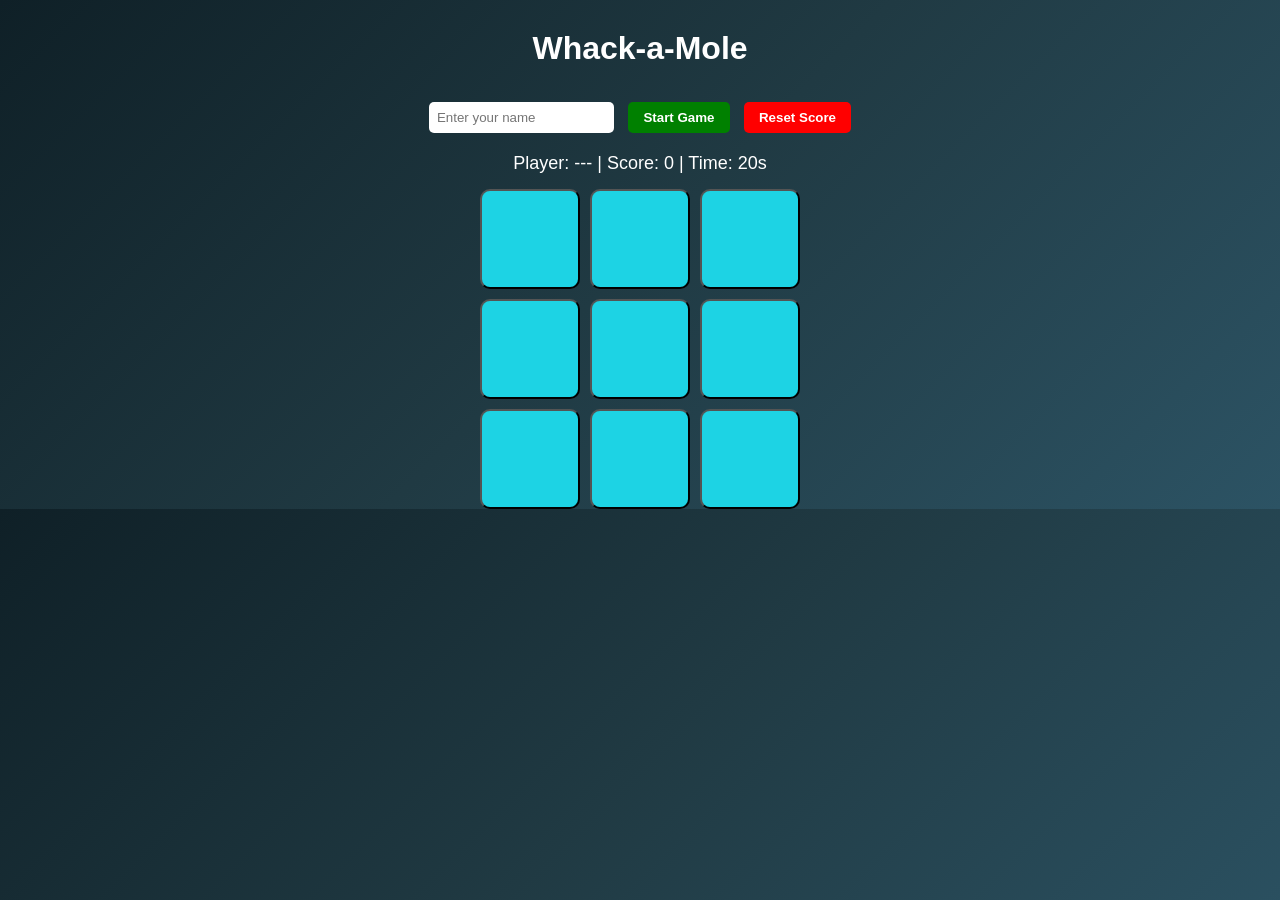
==== game.html @ 081341e7 "Updated game logic" ====
<!DOCTYPE html>
<html lang="en">

<head>
    <meta charset="UTF-8">
    <meta name="viewport" content="width=device-width, initial-scale=1.0">
    <title>Whack-a-Mole</title>
    <link rel="stylesheet" href="./style.css">
</head>

<body>
    <div class="container">
        <h1 class="title">Whack-a-Mole</h1>
        <input type="text" id="name" placeholder="Enter your name">
        <button onclick="startGame()" id="startButton">Start Game</button>
        <button onclick="resetScore()" id="resetButton">Reset Score</button>
        <div class="score-board">
            Player: <span id="displayName">---</span> |
            Score: <span id="score">0</span> |
            Time: <span id="time">20</span>s
        </div>
        <div class="grid">
            <button class="hole" onclick="whack(0)"></button>
            <button class="hole" onclick="whack(1)"></button>
            <button class="hole" onclick="whack(2)"></button>
            <button class="hole" onclick="whack(3)"></button>
            <button class="hole" onclick="whack(4)"></button>
            <button class="hole" onclick="whack(5)"></button>
            <button class="hole" onclick="whack(6)"></button>
            <button class="hole" onclick="whack(7)"></button>
            <button class="hole" onclick="whack(8)"></button>
        </div>
        <div id="result"></div>
    </div>


</body>
<script>
    let score = 0;
    let time = 20;
    let current = -1;
    let timer;
    let moleTimer;

    const holes = document.querySelectorAll(".hole");
console.log(holes);

    const startGame = () => {
        const playername = document.getElementById("name").value;

        if (playername === "") {
            alert("Please enter your name");
            return;
        } else {
            document.getElementById("displayName").innerHTML = playername;
            score = 0;
            time = 20;
            document.getElementById("score").innerHTML = score;
            document.getElementById("time").innerHTML = time;
            document.getElementById("result").innerHTML = "";
            timer = setInterval(countDown, 1000);
            moleTimer = setInterval(showMole, 1000);

        }

    }

    function showMole() {
        holes.forEach(h => h.innerHTML = "");
        let random = Math.floor(Math.random() * 9);
        holes[random].innerHTML = '<img src="./assets/mole.png" width="100">';
        current = random;
    }

    function whack(index) {
        if (index === current) {
            score++;
            document.getElementById("score").innerHTML = score;
            holes[index].innerHTML = "";
            current = -1;
        }
    }

    function countDown() {
        time--;
        document.getElementById("time").innerHTML = time;

        if (time === 0) {
            clearInterval(timer);
            clearInterval(moleTimer);

            holes.forEach(h => h.innerHTML = "");

            if (score >= 5) {
                document.getElementById("result").innerHTML = "You Won!";
                alert("Game Over! You Won");
            } else {
                document.getElementById("result").innerHTML = "You Lost!";
                alert("Game Over! You Lost");
            }
        }
    }

    const resetScore = () => {
        score = 0;
        document.getElementById("score").innerHTML = score;
        document.getElementById("result").innerHTML = "";
        alert("Score Reset Successfully!");
    }
</script>

</html>
---- style.css ----
*{
    margin: 0;
    padding: 0;
    box-sizing: border-box;
}

body{
    font-family: 'Segoe UI', sans-serif;
    background: linear-gradient(135deg, #0f2027, #203a43, #2c5364);
    color: white;
}

/* Navigation bar */
.navBar {
    display: flex;
    justify-content: space-between;
    align-items: center;
    padding: 20px 60px;
    background: rgba(0, 0, 0, 0.6);
}
.webtitle {
    font-size: 26px;
    font-weight: bold;
    letter-spacing: 1px;
}

.links {
    list-style: none;
    display: flex;
    gap: 30px;
}

.links a {
    text-decoration: none;
    color: white;
    font-size: 18px;
    position: relative;
    transition: 0.3s;
}

.links a:hover{
    color: #7c0594;
}

/* description Section */
.para {
    text-align: center;
    max-width: 800px;
    margin: 100px auto;
    padding: 20px;
}

.para h1 {
    font-size: 42px;
    margin-bottom: 20px;
    background: linear-gradient(to right, #00e5ff, #ff00c8);
    background-clip: text;
    -webkit-background-clip: text;
    -webkit-text-fill-color: transparent;
}

.para p {
    font-size: 18px;
    line-height: 1.7;
    margin-bottom: 20px;
    color: #f1f1f1;
}

/* Button */
.btn {
    display: inline-block;
    margin-top: 20px;
    padding: 12px 30px;
    background: linear-gradient(45deg, #00e5ff, #ff00c8);
    color: white;
    text-decoration: none;
    border-radius: 30px;
    font-weight: bold;
    transition: 0.3s ease;
}

.btn:hover {
    transform: scale(1.1);
    box-shadow: 0 0 15px #00e5ff;
}

/* Tagline */

.tagline {
    margin-top: 40px;
    font-size: 20px;
    letter-spacing: 3px;
    color: #ff9800;
}

/* game page */

.container{
    text-align: center;
}
.title{
    margin: 30px;
}
#name{
    padding:8px;
    border:none;
    border-radius:5px;
    margin:5px;
}
/* start and reset buttons */
#startButton, #resetButton{
    padding:8px 15px;
    border:none;
    border-radius:5px;
    cursor:pointer;
    margin:5px;
    font-weight:bold;
    color:white;
}
#startButton{
        background-color:green;

}
#resetButton{
        background-color:red;

}
/* display name, score and time */
.score-board{
    margin:15px 0;
    font-size:18px;
}
.grid{
    display:grid;
    grid-template-columns: repeat(3,100px);
    gap:10px;
    justify-content:center;
}
.hole{
    width:100px;
    height:100px;
    background-color: rgb(29, 211, 228);
    border-radius:10px;
    display:flex;
    justify-content:center;
    align-items:center;
    cursor:pointer;
    font-size:40px;
}
/* Responsive */

@media (max-width: 768px) {
    .navBar {
        flex-direction: column;
        gap: 15px;
    }

    .para h1 {
        font-size: 30px;
    }
}
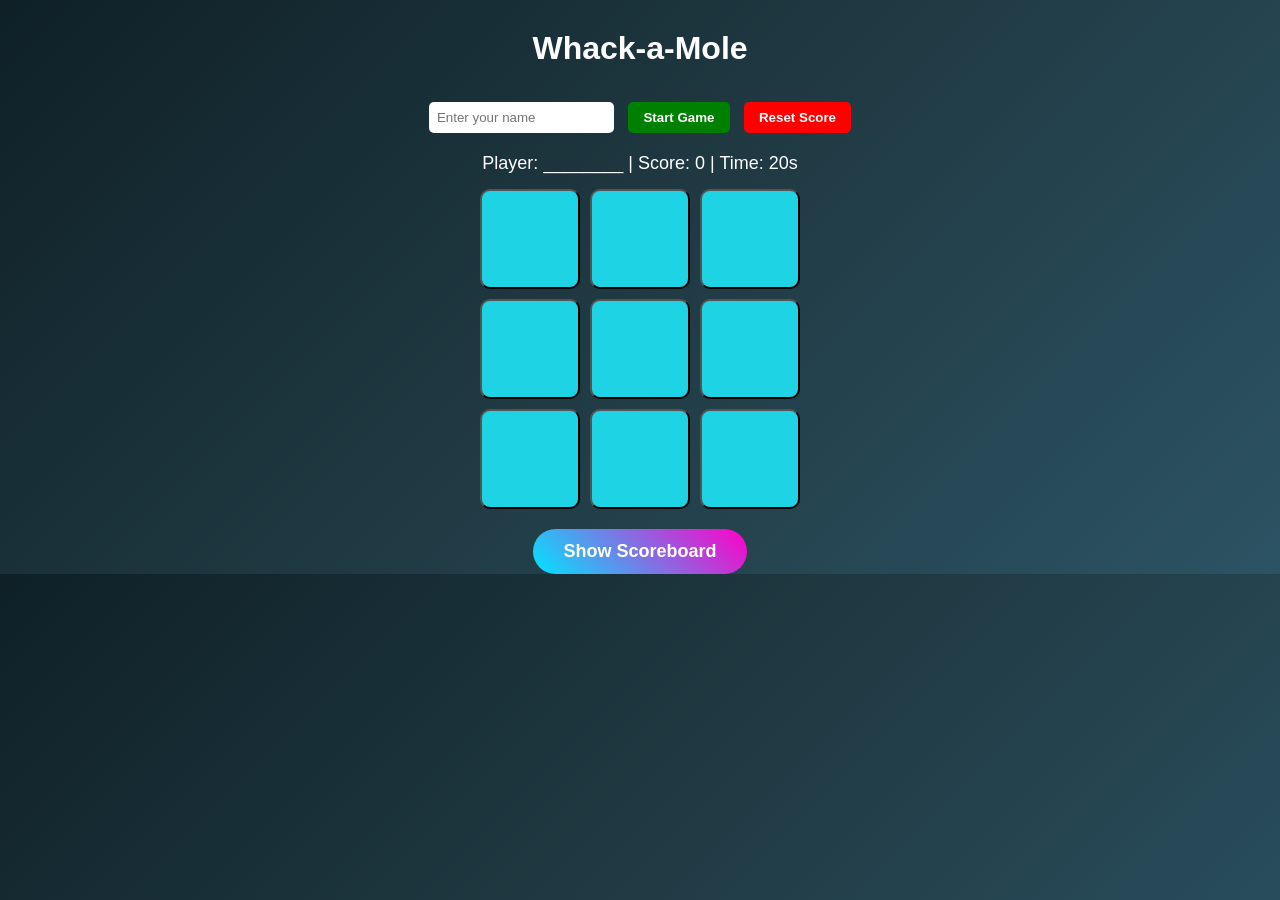
==== commit 944c635c: "Updated" ====
--- a/game.html
+++ b/game.html
@@ -15,24 +15,24 @@
         <button onclick="startGame()" id="startButton">Start Game</button>
         <button onclick="resetScore()" id="resetButton">Reset Score</button>
         <div class="score-board">
-            Player: <span id="displayName">---</span> |
+            Player: <span id="displayName">________</span> |
             Score: <span id="score">0</span> |
             Time: <span id="time">20</span>s
         </div>
         <div class="grid">
-            <button class="hole" onclick="whack(0)"></button>
-            <button class="hole" onclick="whack(1)"></button>
-            <button class="hole" onclick="whack(2)"></button>
-            <button class="hole" onclick="whack(3)"></button>
-            <button class="hole" onclick="whack(4)"></button>
-            <button class="hole" onclick="whack(5)"></button>
-            <button class="hole" onclick="whack(6)"></button>
-            <button class="hole" onclick="whack(7)"></button>
-            <button class="hole" onclick="whack(8)"></button>
+            <button class="hole" onclick="scoreUpdate(0)"></button>
+            <button class="hole" onclick="scoreUpdate(1)"></button>
+            <button class="hole" onclick="scoreUpdate(2)"></button>
+            <button class="hole" onclick="scoreUpdate(3)"></button>
+            <button class="hole" onclick="scoreUpdate(4)"></button>
+            <button class="hole" onclick="scoreUpdate(5)"></button>
+            <button class="hole" onclick="scoreUpdate(6)"></button>
+            <button class="hole" onclick="scoreUpdate(7)"></button>
+            <button class="hole" onclick="scoreUpdate(8)"></button>
         </div>
         <div id="result"></div>
+        <a href="score.html" class="btn">Show Scoreboard</a>
     </div>
-
 
 </body>
 <script>
@@ -43,7 +43,7 @@
     let moleTimer;
 
     const holes = document.querySelectorAll(".hole");
-console.log(holes);
+    //console.log(holes);
 
     const startGame = () => {
         const playername = document.getElementById("name").value;
@@ -52,14 +52,17 @@
             alert("Please enter your name");
             return;
         } else {
+             clearInterval(timer);
+    clearInterval(moleTimer);
+    score = 0;
+    time = 20;
+    current = -1;
             document.getElementById("displayName").innerHTML = playername;
-            score = 0;
-            time = 20;
             document.getElementById("score").innerHTML = score;
             document.getElementById("time").innerHTML = time;
             document.getElementById("result").innerHTML = "";
-            timer = setInterval(countDown, 1000);
-            moleTimer = setInterval(showMole, 1000);
+            timer = setInterval(timeChange, 1000);
+            moleTimer = setInterval(showMole, 700);
 
         }
 
@@ -72,7 +75,7 @@
         current = random;
     }
 
-    function whack(index) {
+    function scoreUpdate(index) {
         if (index === current) {
             score++;
             document.getElementById("score").innerHTML = score;
@@ -81,26 +84,33 @@
         }
     }
 
-    function countDown() {
+    function timeChange() {
         time--;
         document.getElementById("time").innerHTML = time;
-
         if (time === 0) {
             clearInterval(timer);
             clearInterval(moleTimer);
-
             holes.forEach(h => h.innerHTML = "");
-
-            if (score >= 5) {
+            let resultContent=""
+            if (score >= 7) {
+                resultContent = "Won"
                 document.getElementById("result").innerHTML = "You Won!";
                 alert("Game Over! You Won");
             } else {
+                resultContent = "Lost"
                 document.getElementById("result").innerHTML = "You Lost!";
                 alert("Game Over! You Lost");
             }
+            let playerName = document.getElementById("displayName").innerHTML;
+            let scores = JSON.parse(sessionStorage.getItem("scores")) || [];
+            scores.push({ name: playerName, score: score, result: resultContent });
+            sessionStorage.setItem("scores", JSON.stringify(scores));
+            score = 0;
+            time = 20;
+            document.getElementById("score").innerHTML = score;
+            document.getElementById("time").innerHTML = time;
         }
     }
-
     const resetScore = () => {
         score = 0;
         document.getElementById("score").innerHTML = score;
--- a/style.css
+++ b/style.css
@@ -1,10 +1,10 @@
-*{
+* {
     margin: 0;
     padding: 0;
     box-sizing: border-box;
 }
 
-body{
+body {
     font-family: 'Segoe UI', sans-serif;
     background: linear-gradient(135deg, #0f2027, #203a43, #2c5364);
     color: white;
@@ -16,8 +16,9 @@
     justify-content: space-between;
     align-items: center;
     padding: 20px 60px;
-    background: rgba(0, 0, 0, 0.6);
+    background-color: black;
 }
+
 .webtitle {
     font-size: 26px;
     font-weight: bold;
@@ -30,15 +31,13 @@
     gap: 30px;
 }
 
-.links a {
+a {
     text-decoration: none;
     color: white;
     font-size: 18px;
-    position: relative;
-    transition: 0.3s;
 }
 
-.links a:hover{
+a:hover {
     color: #7c0594;
 }
 
@@ -63,7 +62,7 @@
     font-size: 18px;
     line-height: 1.7;
     margin-bottom: 20px;
-    color: #f1f1f1;
+    color: white;
 }
 
 /* Button */
@@ -76,76 +75,102 @@
     text-decoration: none;
     border-radius: 30px;
     font-weight: bold;
-    transition: 0.3s ease;
 }
 
 .btn:hover {
     transform: scale(1.1);
+    transition: 0.3s ease;
     box-shadow: 0 0 15px #00e5ff;
 }
 
 /* Tagline */
-
 .tagline {
     margin-top: 40px;
     font-size: 20px;
     letter-spacing: 3px;
-    color: #ff9800;
+    color: #3fae0b;
 }
 
 /* game page */
-
-.container{
+.container {
     text-align: center;
 }
-.title{
+
+.title {
     margin: 30px;
+    text-align: center;
 }
-#name{
-    padding:8px;
-    border:none;
-    border-radius:5px;
-    margin:5px;
+
+/* input name */
+#name {
+    padding: 8px;
+    border: none;
+    border-radius: 5px;
+    margin: 5px;
 }
+
 /* start and reset buttons */
-#startButton, #resetButton{
-    padding:8px 15px;
-    border:none;
-    border-radius:5px;
-    cursor:pointer;
-    margin:5px;
-    font-weight:bold;
-    color:white;
+#startButton,
+#resetButton {
+    padding: 8px 15px;
+    border: none;
+    border-radius: 5px;
+    cursor: pointer;
+    margin: 5px;
+    font-weight: bold;
+    color: white;
 }
-#startButton{
-        background-color:green;
+
+#startButton {
+    background-color: green;
 
 }
-#resetButton{
-        background-color:red;
+
+#resetButton {
+    background-color: red;
 
 }
+
 /* display name, score and time */
-.score-board{
-    margin:15px 0;
-    font-size:18px;
+.score-board {
+    margin: 15px 0;
+    font-size: 18px;
 }
-.grid{
-    display:grid;
-    grid-template-columns: repeat(3,100px);
-    gap:10px;
-    justify-content:center;
+
+.grid {
+    display: grid;
+    grid-template-columns: repeat(3, 100px);
+    gap: 10px;
+    justify-content: center;
 }
-.hole{
-    width:100px;
-    height:100px;
+
+.hole {
+    width: 100px;
+    height: 100px;
     background-color: rgb(29, 211, 228);
-    border-radius:10px;
-    display:flex;
-    justify-content:center;
-    align-items:center;
-    cursor:pointer;
-    font-size:40px;
+    border-radius: 10px;
+    display: flex;
+    justify-content: center;
+    align-items: center;
+    cursor: pointer;
+    font-size: 40px;
+}
+
+/* score page */
+#scoreTable {
+    margin: 40px auto;          
+    border:rgb(29, 211, 228);  
+    min-width: 400px;
+    background-color: rgb(5, 170, 154);
+    color: rgb(242, 233, 233);
+    border-radius: 10px;
+    overflow: hidden;
+}
+#scoreTable th,
+#scoreTable td {
+    border: 1px solid #333;
+    padding: 12px 20px;
+    text-align: center;
 }
 /* Responsive */
 
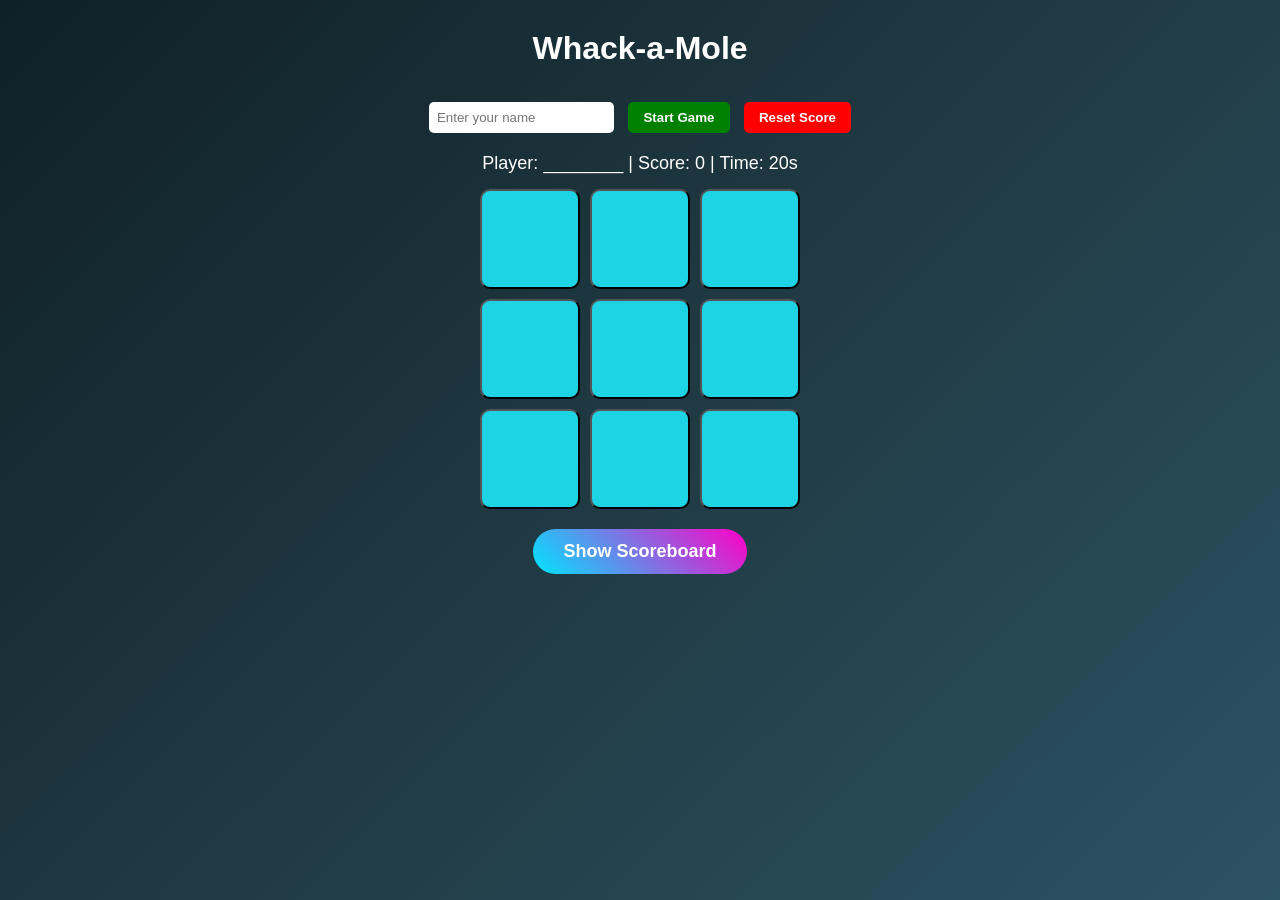
==== commit 88a9d256: "Updated" ====
--- a/game.html
+++ b/game.html
@@ -52,11 +52,11 @@
             alert("Please enter your name");
             return;
         } else {
-             clearInterval(timer);
-    clearInterval(moleTimer);
-    score = 0;
-    time = 20;
-    current = -1;
+            clearInterval(timer);
+            clearInterval(moleTimer);
+            score = 0;
+            time = 20;
+            current = -1;
             document.getElementById("displayName").innerHTML = playername;
             document.getElementById("score").innerHTML = score;
             document.getElementById("time").innerHTML = time;
@@ -71,7 +71,7 @@
     function showMole() {
         holes.forEach(h => h.innerHTML = "");
         let random = Math.floor(Math.random() * 9);
-        holes[random].innerHTML = '<img src="./assets/mole.png" width="100">';
+        holes[random].innerHTML = '<img src="./assets/mole.png" style="width:70%; height:auto;">';
         current = random;
     }
 
@@ -91,7 +91,7 @@
             clearInterval(timer);
             clearInterval(moleTimer);
             holes.forEach(h => h.innerHTML = "");
-            let resultContent=""
+            let resultContent = ""
             if (score >= 7) {
                 resultContent = "Won"
                 document.getElementById("result").innerHTML = "You Won!";
--- a/style.css
+++ b/style.css
@@ -8,6 +8,9 @@
     font-family: 'Segoe UI', sans-serif;
     background: linear-gradient(135deg, #0f2027, #203a43, #2c5364);
     color: white;
+    min-height: 100vh;
+    display: flex;
+    flex-direction: column;
 }
 
 /* Navigation bar */
@@ -139,48 +142,96 @@
 
 .grid {
     display: grid;
-    grid-template-columns: repeat(3, 100px);
+    grid-template-columns: repeat(3, 1fr);
     gap: 10px;
     justify-content: center;
+    max-width: 320px;
+    margin: auto;
 }
 
 .hole {
-    width: 100px;
-    height: 100px;
+    width: 100%;
+    aspect-ratio: 1 / 1;
     background-color: rgb(29, 211, 228);
     border-radius: 10px;
     display: flex;
     justify-content: center;
     align-items: center;
     cursor: pointer;
-    font-size: 40px;
 }
 
 /* score page */
 #scoreTable {
-    margin: 40px auto;          
-    border:rgb(29, 211, 228);  
+    margin: 40px auto;
+    border: rgb(29, 211, 228);
     min-width: 400px;
     background-color: rgb(5, 170, 154);
     color: rgb(242, 233, 233);
     border-radius: 10px;
     overflow: hidden;
 }
+
 #scoreTable th,
 #scoreTable td {
     border: 1px solid #333;
     padding: 12px 20px;
     text-align: center;
 }
+
 /* Responsive */
 
 @media (max-width: 768px) {
+
     .navBar {
         flex-direction: column;
+        padding: 20px;
         gap: 15px;
+        text-align: center;
+    }
+
+    .links {
+        flex-direction: column;
+        gap: 15px;
+    }
+
+    .para {
+        margin: 60px 20px;
     }
 
     .para h1 {
-        font-size: 30px;
+        font-size: 28px;
+    }
+
+    .para p {
+        font-size: 16px;
+    }
+
+    .btn {
+        padding: 10px 25px;
+        font-size: 14px;
+    }
+    #name {
+        width: 80%;
+        max-width: 250px;
+    }
+
+    #startButton,
+    #resetButton {
+        width: 80%;
+        max-width: 250px;
+    }
+}
+
+@media (max-width: 600px) {
+
+    #scoreTable {
+        width: 90%;
+        min-width: unset;
+        font-size: 14px;
+    }
+
+    #scoreTable th,
+    #scoreTable td {
+        padding: 8px;
     }
 }
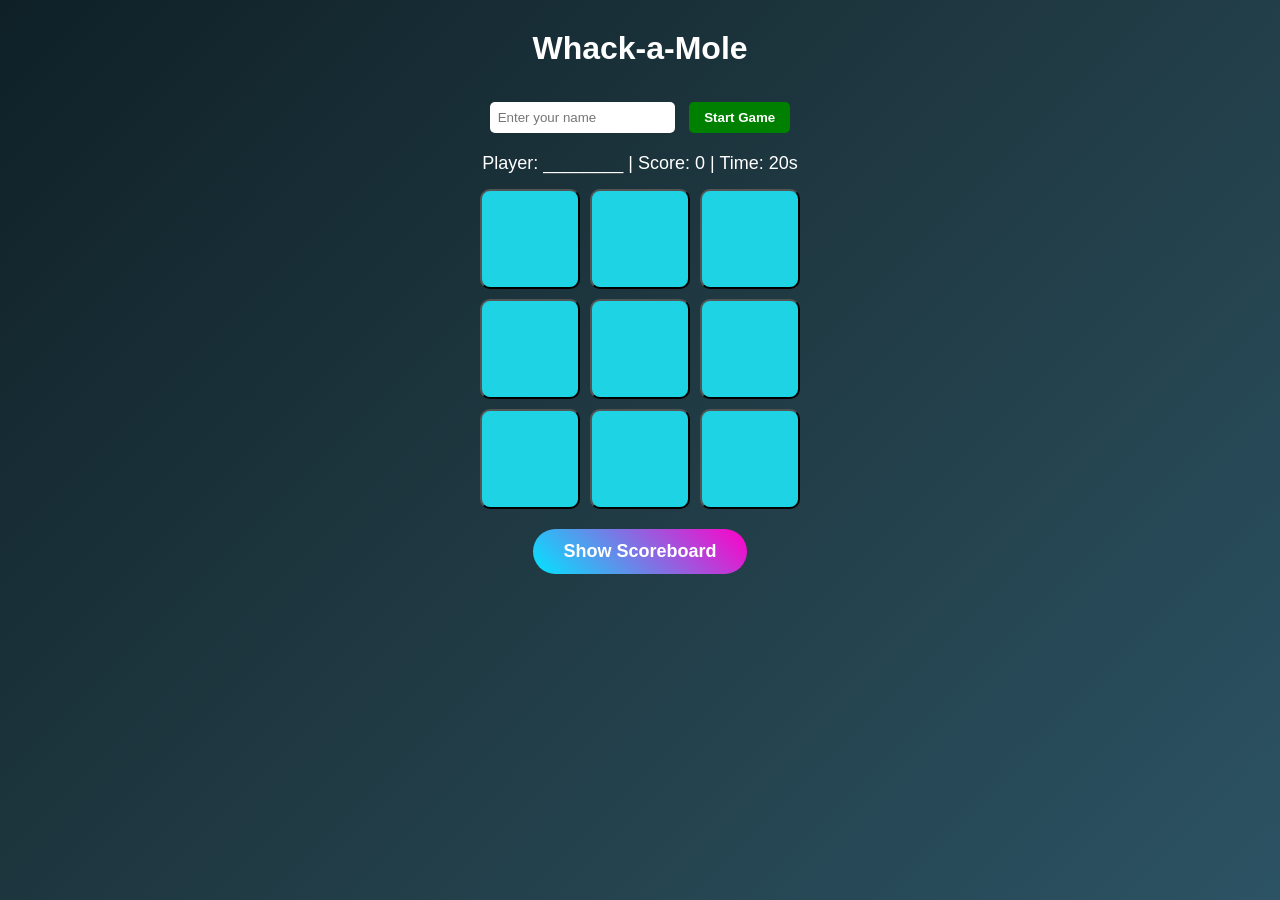
==== commit fd9f2208: "Updated" ====
--- a/game.html
+++ b/game.html
@@ -13,7 +13,6 @@
         <h1 class="title">Whack-a-Mole</h1>
         <input type="text" id="name" placeholder="Enter your name">
         <button onclick="startGame()" id="startButton">Start Game</button>
-        <button onclick="resetScore()" id="resetButton">Reset Score</button>
         <div class="score-board">
             Player: <span id="displayName">________</span> |
             Score: <span id="score">0</span> |
@@ -111,12 +110,7 @@
             document.getElementById("time").innerHTML = time;
         }
     }
-    const resetScore = () => {
-        score = 0;
-        document.getElementById("score").innerHTML = score;
-        document.getElementById("result").innerHTML = "";
-        alert("Score Reset Successfully!");
-    }
+    
 </script>
 
 </html>
